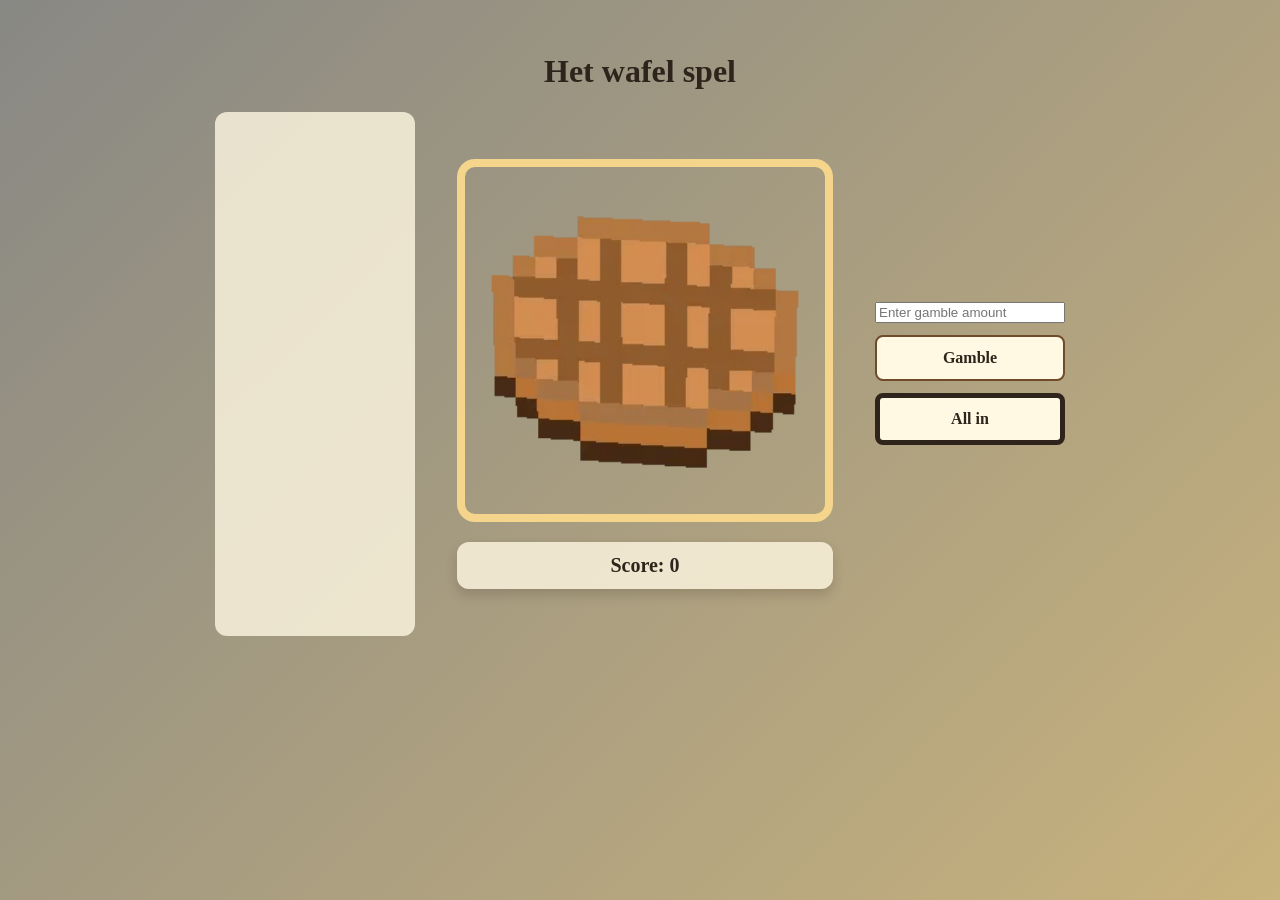
==== index.html @ d7c6b882 "Merge branch 'main' of https://github.com/jdvandepoppe/De-wafel-game" ====
<!DOCTYPE html>
<html lang="en">

<head>
    <meta charset="UTF-8">
    <meta name="viewport" content="width=device-width, initial-scale=1.0">
    <title>het wafel spel</title>
    <link rel="stylesheet" href="style.css">
</head>

<body class="body">
    <h1>Het wafel spel</h1>

    <main class="game-area">
        <div class="result">
            <p id="resultText"></p>
        </div>


        <div class="wafel-score">
            <img class="wafel" onclick="addScore()" src="img/wafel.webp" alt="Wafel" draggable="false">

            <div class="counter" id="counter">
                <p>Score: <span id="score">0</span></p>
            </div>
        </div>

        <div class="game-panel">
            <div class="buttons">

                <input type="number" id="gambleAmount" placeholder="Enter gamble amount" min="1">
                <button id="confirm" onclick="gamble()">Gamble</button>

                <button id="allIn" class="RGBbutton" onclick="allIn()">All in</button>


            </div>


        </div>
    </main>

    <script src="app.js"></script>
</body>

</html>
---- style.css ----
.body {
    min-height: 100vh;
    margin: 0;
    padding: 32px 20px;
    box-sizing: border-box;
    background: linear-gradient(135deg, #888884, #c8b27d);
    color: #2f241b;
    font-family: Georgia, 'Times New Roman', serif;
    text-align: center;
}

.game-area {
    display: flex;
    align-items: center;
    justify-content: center;
    gap: 42px;
    max-width: 850px;
    margin: 0 auto;
}

.wafel {
    width: min(360px, 360px);
    border: 8px solid #f4d58b;
    border-radius: 18px;
    cursor: pointer;
}

.wafel-score {
    display: flex;
    flex-direction: column;
    align-items: stretch;
    gap: 20px;
}

.wafel:hover {
    transform: scale(1.03);
    border-color: #e6b543;
} 

.wafel:active {
    transform: scale(.97);
    border-color: #da9f16;
}

.game-panel {
    display: flex;
    flex-direction: column;
    align-items: stretch;
    gap: 20px;
    min-width: 190px;
}

.counter {
    padding: 12px 20px;
    border-radius: 12px;
    background: rgb(255 248 226 / 80%);
    box-shadow: 0 6px 12px rgb(47 36 27 / 18%);
}

.counter p {
    margin: 0;
    font-size: 1.25rem;
    font-weight: bold;
}

.buttons {
    display: flex;
    flex-direction: column;
    gap: 12px;
}

.result {
    padding: 12px 20px;
    height: 500px;
    width: 150%;
    border-radius: 12px;
    background: rgb(255 248 226 / 80%);
    overflow-y: scroll;

}

button {
    padding: 12px 18px;
    border: 2px solid #6f4b2a;
    border-radius: 8px;
    background-color: #fff8e2;
    color: #2f241b;
    font: inherit;
    font-weight: bold;
    cursor: pointer;
    transition: background-color 150ms ease, transform 150ms ease;
}

button:hover {
    background-color: #f4d58b;
    transform: translateX(3px);
}

@keyframes rgb {
    12.5% { background-color: rgb(255, 0, 0);
            border-color: rgb(255, 0, 191);}
    25% {   background-color: rgb(255, 153, 0);
            border-color: rgb(153, 0, 255);}
    37.5% { background-color: rgb(251, 255, 0);
            border-color: rgb(0, 4, 255);}
    50% {   background-color: rgb(0, 255, 13);
            border-color: rgb(0, 255, 221);}
    62.5% { background-color: rgb(0, 255, 221);
            border-color: rgb(0, 255, 13);}
    75% {   background-color: rgb(0, 4, 255);
            border-color: rgb(251, 255, 0);}
    87.5% { background-color: rgb(153, 0, 255);
            border-color: rgb(255, 153, 0);}
    100% {  background-color: rgb(255, 0, 191);
            border-color: (255, 0, 0);}
}

.RGBbutton {
    animation-name: rgb;
    animation-duration: 2s;
    border: solid 5px;
    animation-iteration-count: infinite;
}
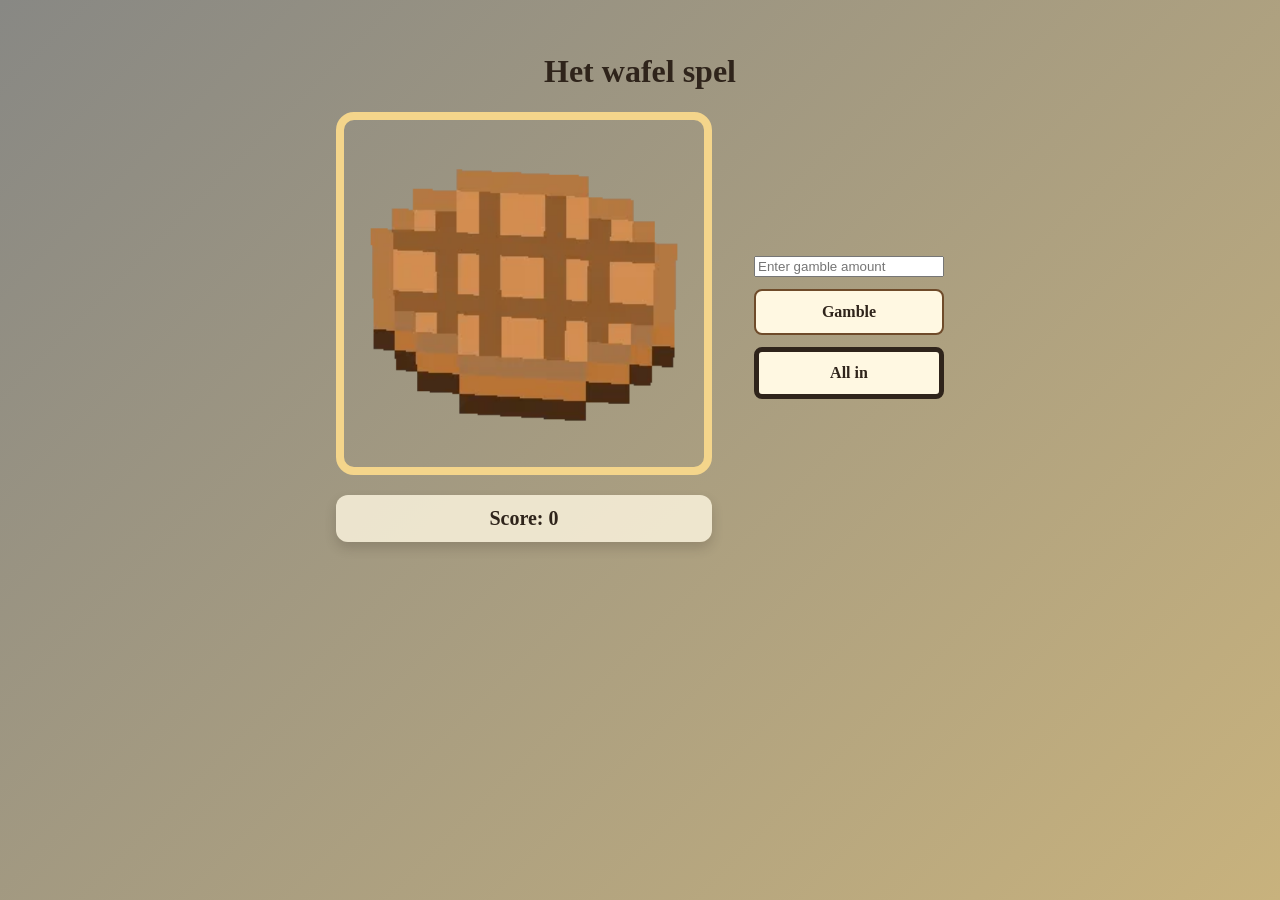
==== commit f18d4cd4: "result bar weg :(" ====
--- a/index.html
+++ b/index.html
@@ -10,13 +10,7 @@
 
 <body class="body">
     <h1>Het wafel spel</h1>
-
     <main class="game-area">
-        <div class="result">
-            <p id="resultText"></p>
-        </div>
-
-
         <div class="wafel-score">
             <img class="wafel" onclick="addScore()" src="img/wafel.webp" alt="Wafel" draggable="false">
 
@@ -32,11 +26,7 @@
                 <button id="confirm" onclick="gamble()">Gamble</button>
 
                 <button id="allIn" class="RGBbutton" onclick="allIn()">All in</button>
-
-
             </div>
-
-
         </div>
     </main>
 
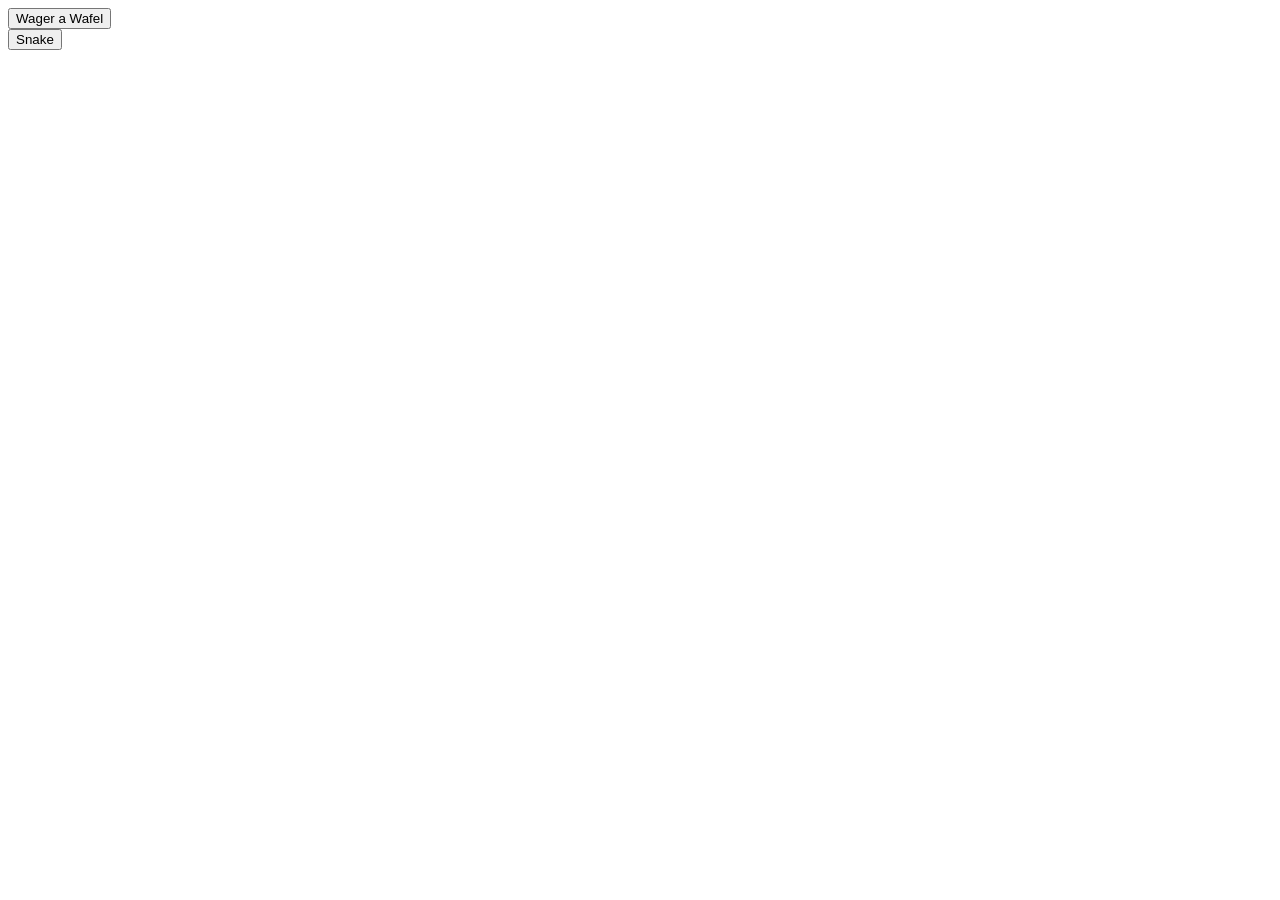
==== commit 62e3cd71: "home page v1" ====
--- a/index.html
+++ b/index.html
@@ -1,36 +1,12 @@
 <!DOCTYPE html>
 <html lang="en">
-
 <head>
     <meta charset="UTF-8">
     <meta name="viewport" content="width=device-width, initial-scale=1.0">
-    <title>het wafel spel</title>
-    <link rel="stylesheet" href="style.css">
+    <title>Jorik van Maanen</title>
 </head>
-
-<body class="body">
-    <h1>Het wafel spel</h1>
-    <main class="game-area">
-        <div class="wafel-score">
-            <img class="wafel" onclick="addScore()" src="img/wafel.webp" alt="Wafel" draggable="false">
-
-            <div class="counter" id="counter">
-                <p>Score: <span id="score">0</span></p>
-            </div>
-        </div>
-
-        <div class="game-panel">
-            <div class="buttons">
-
-                <input type="number" id="gambleAmount" placeholder="Enter gamble amount" min="1">
-                <button id="confirm" onclick="gamble()">Gamble</button>
-
-                <button id="allIn" class="RGBbutton" onclick="allIn()">All in</button>
-            </div>
-        </div>
-    </main>
-
-    <script src="app.js"></script>
+<body>
+    <a href="games/wagerAWafel"><button>Wager a Wafel</button></a><br/>
+    <a href="games/snake"><button>Snake</button></a><br/>
 </body>
-
 </html>
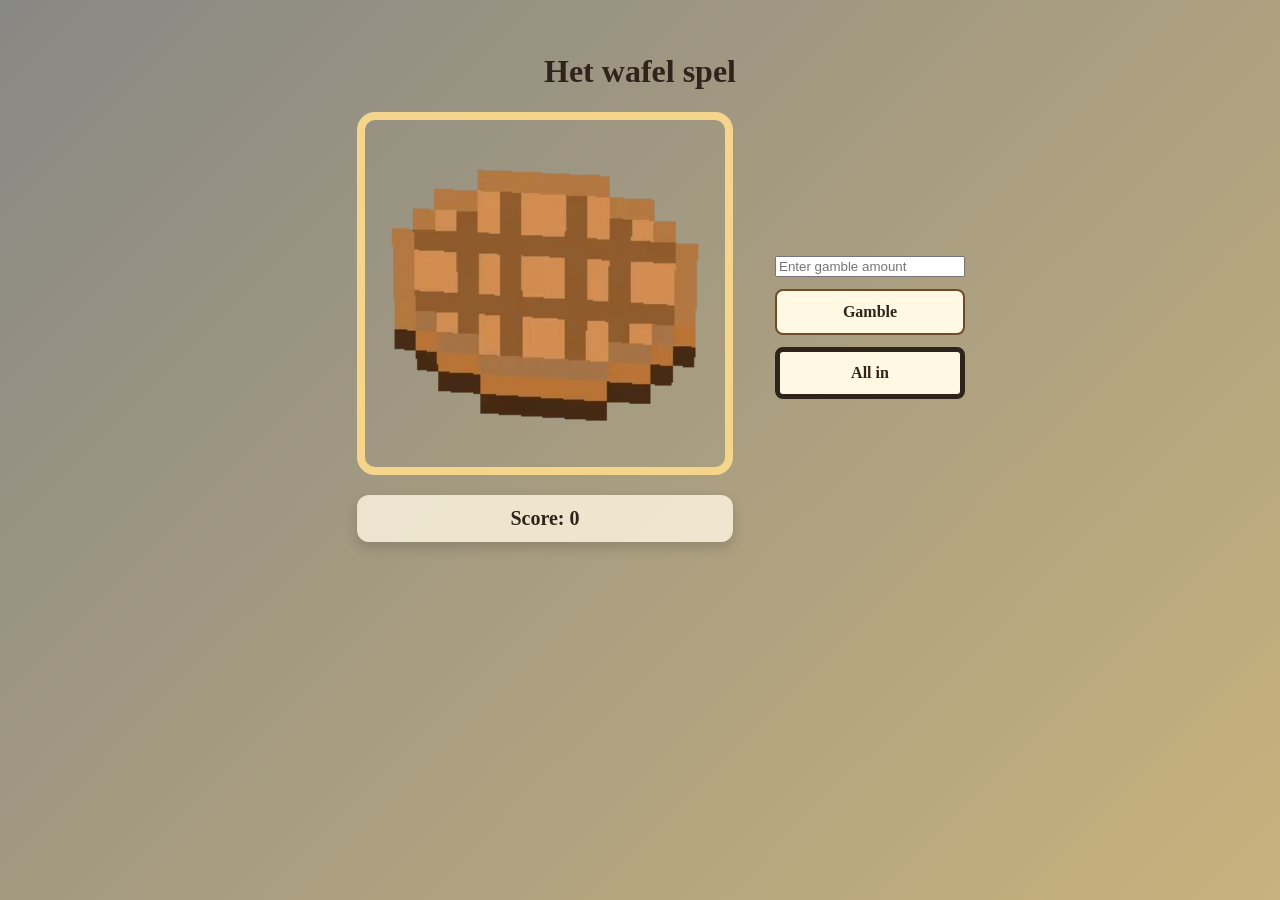
==== commit ae3d7791: "spinner" ====
--- a/index.html
+++ b/index.html
@@ -1,12 +1,51 @@
 <!DOCTYPE html>
 <html lang="en">
+
 <head>
     <meta charset="UTF-8">
     <meta name="viewport" content="width=device-width, initial-scale=1.0">
-    <title>Jorik van Maanen</title>
+    <title>het wafel spel</title>
+    <link rel="stylesheet" href="style.css">
 </head>
-<body>
-    <a href="games/wagerAWafel"><button>Wager a Wafel</button></a><br/>
-    <a href="games/snake"><button>Snake</button></a><br/>
+
+<body class="body">
+    <h1>Het wafel spel</h1>
+    <main class="game-area">
+        <div class="leaderboard" id="leaderboard">
+            <h2></h2>
+        </div>
+        <div class="wafel-score">
+            <img class="wafel" onclick="addScore()" src="img/wafel.webp" alt="Wafel" draggable="false">
+
+            <div class="counter" id="counter">
+                <p>Score: <span id="score">0</span></p>
+            </div>
+        </div>
+
+        <div class="game-panel">
+            <div class="reward-roll" id="rewardRoll" aria-live="polite">
+                <div class="reward-roll-box">
+                    <button class="roll-close" type="button" onclick="closeRewardRoll()" aria-label="Reward Roll sluiten">&times;</button>
+                    <div class="roll-pointer"></div>
+                    <div class="roll-wheel" id="rollWheel">
+                        <span class="roll-label roll-label-green">green</span>
+                        <span class="roll-label roll-label-red">red</span>
+                    </div>
+                    <p id="rollStatus">Klaar voor een All in</p>
+                </div>
+            </div>
+
+            <div class="buttons">
+
+                <input type="number" id="gambleAmount" placeholder="Enter gamble amount" min="1">
+                <button id="confirm" onclick="gamble()">Gamble</button>
+
+                <button id="allIn" class="RGBbutton" onclick="allIn()">All in</button>
+            </div>
+        </div>
+    </main>
+
+    <script src="app.js"></script>
 </body>
+
 </html>
--- a/style.css
+++ b/style.css
@@ -0,0 +1,229 @@
+.body {
+    min-height: 100vh;
+    margin: 0;
+    padding: 32px 20px;
+    box-sizing: border-box;
+    background: linear-gradient(135deg, #888884, #c8b27d);
+    color: #2f241b;
+    font-family: Georgia, 'Times New Roman', serif;
+    text-align: center;
+}
+
+.game-area {
+    display: flex;
+    align-items: center;
+    justify-content: center;
+    gap: 42px;
+    max-width: 850px;
+    margin: 0 auto;
+}
+
+.wafel {
+    width: min(360px, 360px);
+    border: 8px solid #f4d58b;
+    border-radius: 18px;
+    cursor: pointer;
+}
+
+.wafel-score {
+    display: flex;
+    flex-direction: column;
+    align-items: stretch;
+    gap: 20px;
+}
+
+.wafel:hover {
+    transform: scale(1.03);
+    border-color: #e6b543;
+} 
+
+.wafel:active {
+    transform: scale(.97);
+    border-color: #da9f16;
+}
+
+.game-panel {
+    display: flex;
+    flex-direction: column;
+    align-items: stretch;
+    gap: 20px;
+    min-width: 190px;
+}
+
+.reward-roll {
+    position: fixed;
+    inset: 0;
+    z-index: 10;
+    display: none;
+    align-items: center;
+    justify-content: center;
+    padding: 20px;
+    background: rgb(47 36 27 / 72%);
+}
+
+.reward-roll.is-visible {
+    display: flex;
+    animation: roll-pop-in 180ms ease-out;
+}
+
+.reward-roll-box {
+    position: relative;
+    display: flex;
+    flex-direction: column;
+    align-items: center;
+    gap: 22px;
+    width: min(90vw, 460px);
+    padding: 42px 30px 30px;
+    border: 8px solid #f4d58b;
+    border-radius: 18px;
+    background: #fff8e2;
+    box-shadow: 0 18px 40px rgb(0 0 0 / 35%);
+}
+
+.roll-close {
+    position: absolute;
+    top: 8px;
+    right: 10px;
+    padding: 0 8px;
+    border: 0;
+    background: transparent;
+    font-size: 2rem;
+    line-height: 1;
+}
+
+.roll-close:hover {
+    background: transparent;
+    transform: none;
+}
+
+.roll-wheel {
+    width: min(65vw, 300px);
+    height: min(65vw, 300px);
+    position: relative;
+    border: 8px solid #fff8e2;
+    border-radius: 50%;
+    background: conic-gradient(#c93535 0deg 180deg, #2d9b58 180deg 360deg);
+    box-shadow: 0 6px 12px rgb(47 36 27 / 22%);
+    transform: rotate(0deg);
+}
+
+.roll-wheel.is-spinning {
+    transition: transform 2800ms cubic-bezier(.12, .8, .18, 1);
+}
+
+.roll-pointer {
+    position: absolute;
+    top: -7px;
+    z-index: 1;
+    width: 0;
+    height: 0;
+    border-left: 10px solid transparent;
+    border-right: 10px solid transparent;
+    border-top: 22px solid #2f241b;
+}
+
+.roll-label {
+    position: absolute;
+    top: 64px;
+    color: #fff8e2;
+    font-weight: bold;
+    font-size: .8rem;
+    text-shadow: 1px 1px 2px rgb(47 36 27 / 55%);
+}
+
+.roll-label-red {
+    right: 5px;
+}
+
+.roll-label-green {
+    left: 10px;
+}
+
+.reward-roll p {
+    margin: 0;
+    min-height: 1.2em;
+    font-size: 1.25rem;
+    font-weight: bold;
+}
+
+@keyframes roll-pop-in {
+    from { opacity: 0; }
+    to { opacity: 1; }
+}
+
+.counter {
+    padding: 12px 20px;
+    border-radius: 12px;
+    background: rgb(255 248 226 / 80%);
+    box-shadow: 0 6px 12px rgb(47 36 27 / 18%);
+}
+
+.counter p {
+    margin: 0;
+    font-size: 1.25rem;
+    font-weight: bold;
+}
+
+.buttons {
+    display: flex;
+    flex-direction: column;
+    gap: 12px;
+}
+
+.result {
+    padding: 12px 20px;
+    height: 500px;
+    width: 150%;
+    border-radius: 12px;
+    background: rgb(255 248 226 / 80%);
+    overflow-y: scroll;
+
+}
+
+button {
+    padding: 12px 18px;
+    border: 2px solid #6f4b2a;
+    border-radius: 8px;
+    background-color: #fff8e2;
+    color: #2f241b;
+    font: inherit;
+    font-weight: bold;
+    cursor: pointer;
+    transition: background-color 150ms ease, transform 150ms ease;
+}
+
+button:hover {
+    background-color: #f4d58b;
+    transform: translateX(3px);
+}
+
+button:disabled {
+    cursor: wait;
+    opacity: .65;
+}
+
+@keyframes rgb {
+    12.5% { background-color: rgb(255, 0, 0);
+            border-color: rgb(255, 0, 191);}
+    25% {   background-color: rgb(255, 153, 0);
+            border-color: rgb(153, 0, 255);}
+    37.5% { background-color: rgb(251, 255, 0);
+            border-color: rgb(0, 4, 255);}
+    50% {   background-color: rgb(0, 255, 13);
+            border-color: rgb(0, 255, 221);}
+    62.5% { background-color: rgb(0, 255, 221);
+            border-color: rgb(0, 255, 13);}
+    75% {   background-color: rgb(0, 4, 255);
+            border-color: rgb(251, 255, 0);}
+    87.5% { background-color: rgb(153, 0, 255);
+            border-color: rgb(255, 153, 0);}
+    100% {  background-color: rgb(255, 0, 191);
+            border-color: (255, 0, 0);}
+}
+
+.RGBbutton {
+    animation-name: rgb;
+    animation-duration: 2s;
+    border: solid 5px;
+    animation-iteration-count: infinite;
+}
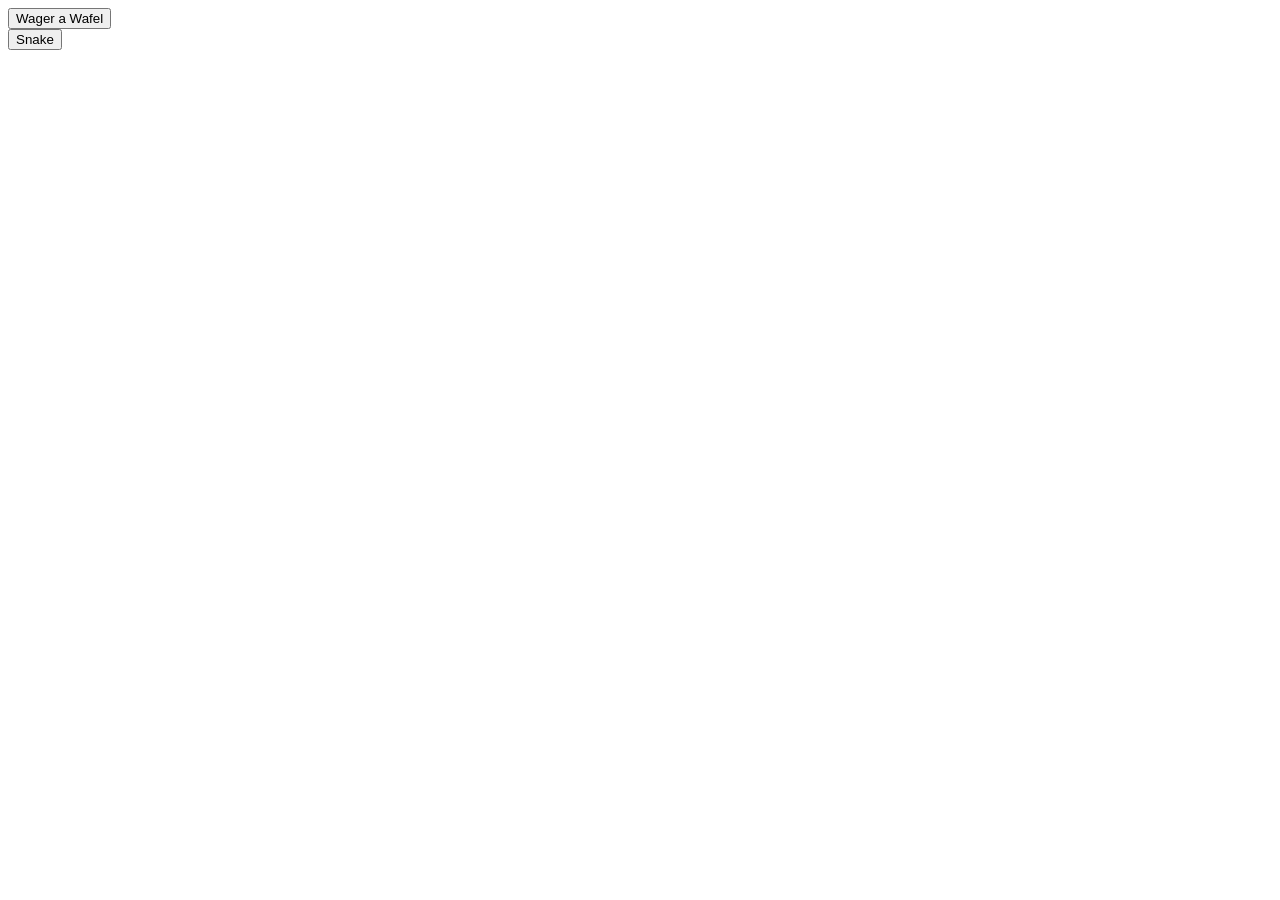
==== commit 74703439: "Merge branch 'main' of https://github.com/jdvandepoppe/De-wafel-game" ====
--- a/index.html
+++ b/index.html
@@ -1,51 +1,12 @@
 <!DOCTYPE html>
 <html lang="en">
-
 <head>
     <meta charset="UTF-8">
     <meta name="viewport" content="width=device-width, initial-scale=1.0">
-    <title>het wafel spel</title>
-    <link rel="stylesheet" href="style.css">
+    <title>Jorik van Maanen</title>
 </head>
-
-<body class="body">
-    <h1>Het wafel spel</h1>
-    <main class="game-area">
-        <div class="leaderboard" id="leaderboard">
-            <h2></h2>
-        </div>
-        <div class="wafel-score">
-            <img class="wafel" onclick="addScore()" src="img/wafel.webp" alt="Wafel" draggable="false">
-
-            <div class="counter" id="counter">
-                <p>Score: <span id="score">0</span></p>
-            </div>
-        </div>
-
-        <div class="game-panel">
-            <div class="reward-roll" id="rewardRoll" aria-live="polite">
-                <div class="reward-roll-box">
-                    <button class="roll-close" type="button" onclick="closeRewardRoll()" aria-label="Reward Roll sluiten">&times;</button>
-                    <div class="roll-pointer"></div>
-                    <div class="roll-wheel" id="rollWheel">
-                        <span class="roll-label roll-label-green">green</span>
-                        <span class="roll-label roll-label-red">red</span>
-                    </div>
-                    <p id="rollStatus">Klaar voor een All in</p>
-                </div>
-            </div>
-
-            <div class="buttons">
-
-                <input type="number" id="gambleAmount" placeholder="Enter gamble amount" min="1">
-                <button id="confirm" onclick="gamble()">Gamble</button>
-
-                <button id="allIn" class="RGBbutton" onclick="allIn()">All in</button>
-            </div>
-        </div>
-    </main>
-
-    <script src="app.js"></script>
+<body>
+    <a href="games/wagerAWafel"><button>Wager a Wafel</button></a><br/>
+    <a href="games/snake"><button>Snake</button></a><br/>
 </body>
-
 </html>
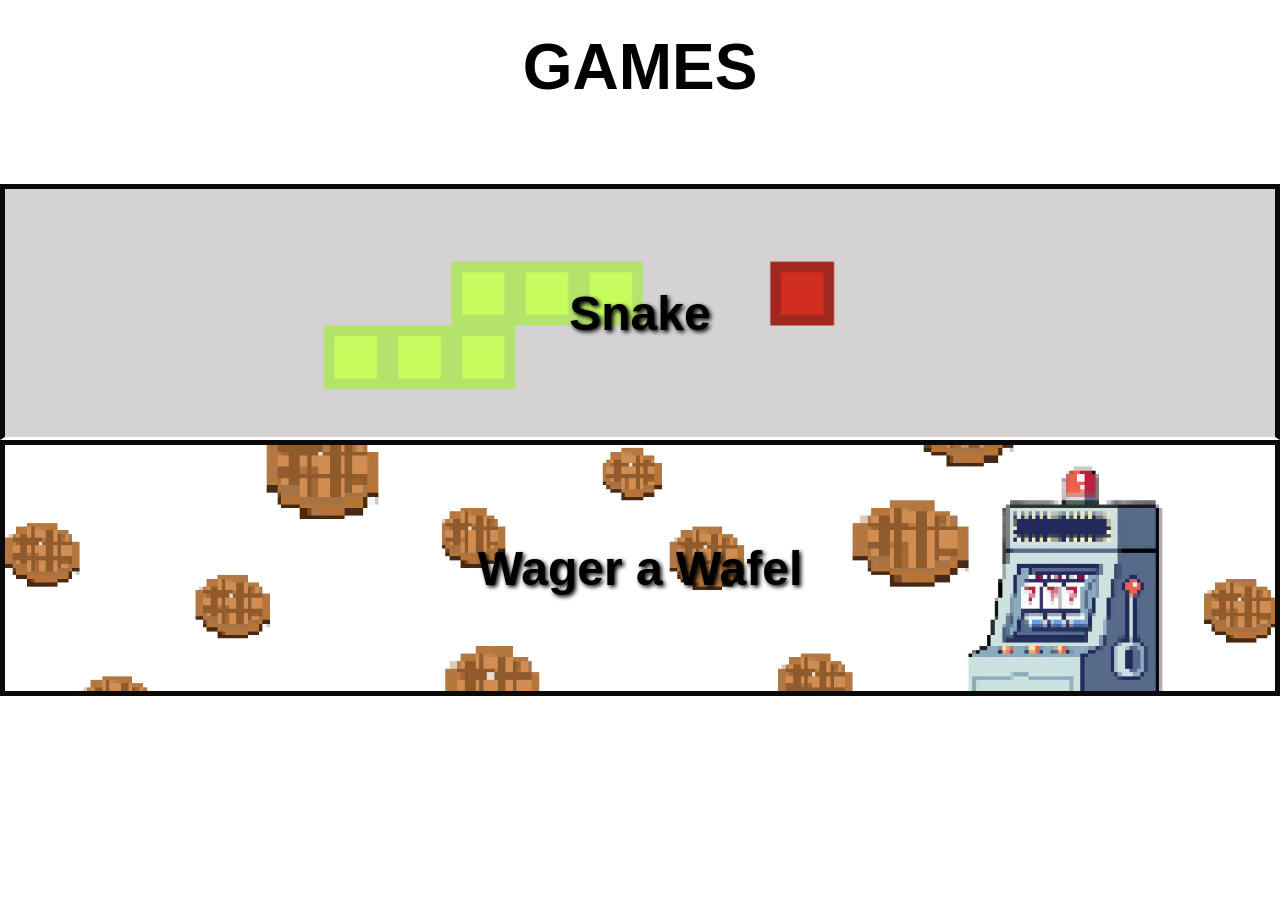
==== commit 7b12afcd: "front page" ====
--- a/index.html
+++ b/index.html
@@ -1,12 +1,18 @@
 <!DOCTYPE html>
 <html lang="en">
+
 <head>
     <meta charset="UTF-8">
     <meta name="viewport" content="width=device-width, initial-scale=1.0">
-    <title>Jorik van Maanen</title>
+    <title>Games</title>
+    <link rel="stylesheet" href="style.css">
 </head>
+
 <body>
-    <a href="games/wagerAWafel"><button>Wager a Wafel</button></a><br/>
-    <a href="games/snake"><button>Snake</button></a><br/>
+    <h1>GAMES</h1>
+
+    <a class="game-button snake" href="games/snake">Snake</a>
+    <a class="game-button waffle" href="games/wagerAWafel">Wager a Wafel</a>
 </body>
+
 </html>
--- a/style.css
+++ b/style.css
@@ -0,0 +1,40 @@
+* {
+    box-sizing: border-box;
+}
+
+body {
+    margin: 0;
+    background: white;
+    font-family: Arial, sans-serif;
+}
+
+h1 {
+    margin: 30px 0 80px;
+    font-size: 64px;
+    text-align: center;
+}
+
+.game-button {
+    display: flex;
+    width: 100%;
+    height: 256px;
+    align-items: center;
+    justify-content: center;
+    color: black;
+    font-size: 48px;
+    font-weight: bold;
+    text-decoration: none;
+    background-position: center;
+    background-size: cover;
+    text-shadow: 2px 2px 4px black;
+    border: 5px solid rgb(10, 10, 10);
+}
+
+.snake {
+    background-image: url("snake.png");
+    border-bottom: 3px solid white;
+}
+
+.waffle {
+    background-image: url("wager2.0.png");
+}
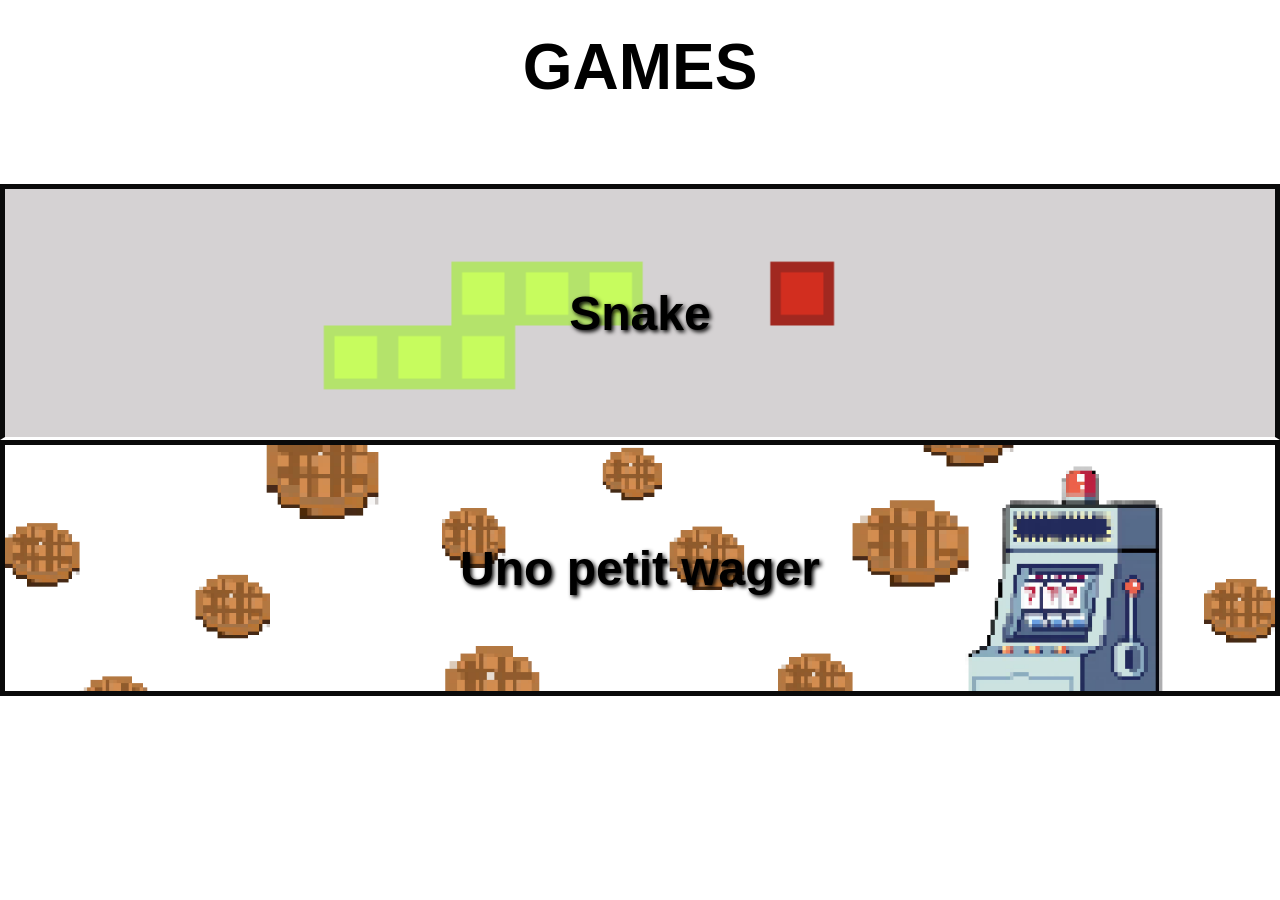
==== commit ee390159: "royalvistick" ====
--- a/index.html
+++ b/index.html
@@ -12,7 +12,7 @@
     <h1>GAMES</h1>
 
     <a class="game-button snake" href="games/snake">Snake</a>
-    <a class="game-button waffle" href="games/wagerAWafel">Wager a Wafel</a>
+    <a class="game-button waffle" href="games/wagerAWafel">Uno petit wager</a>
 </body>
 
 </html>
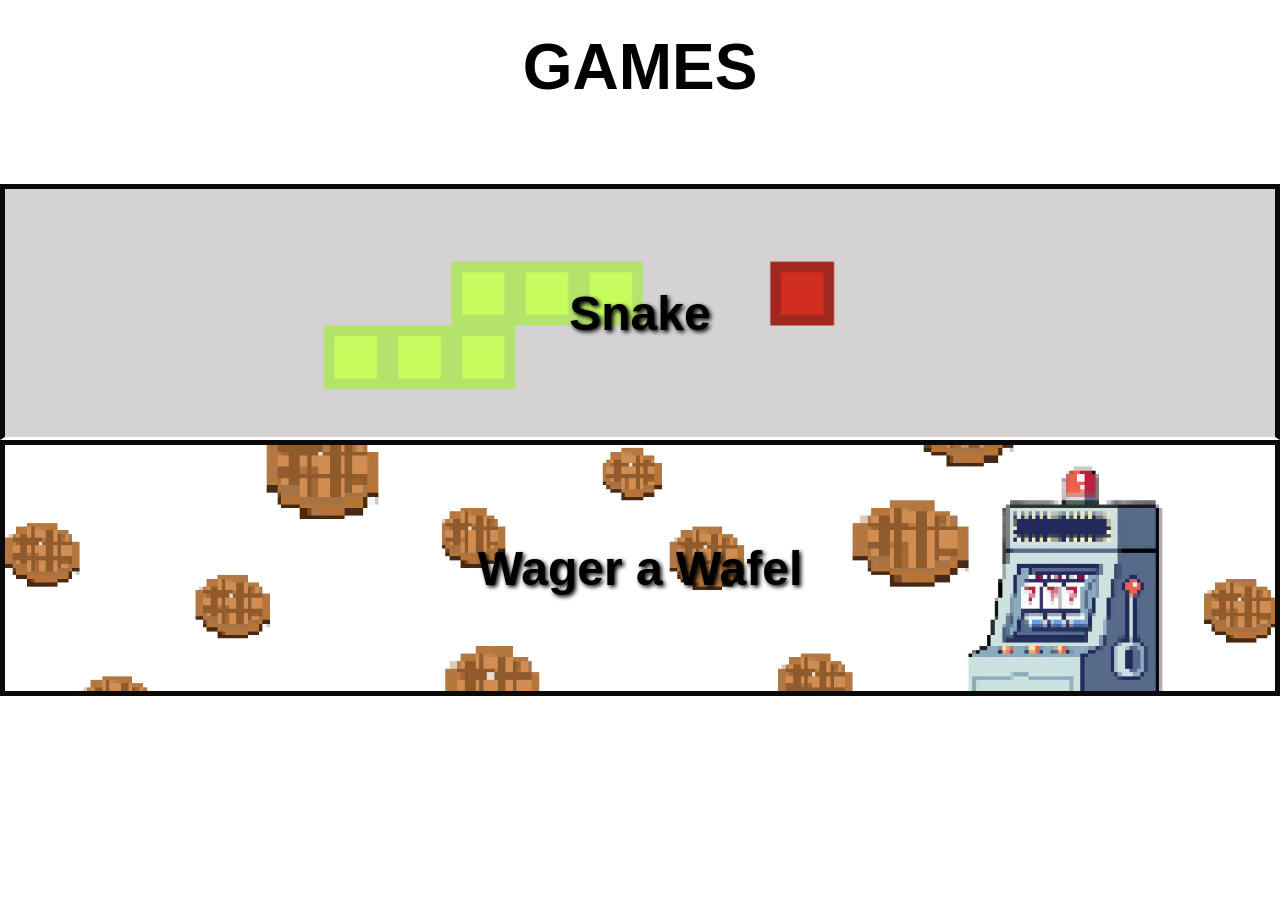
==== commit e1689b1e: "Revert "royalvistick" This reverts commit ee39015991986b4f2d00998959e27729b162fc42." ====
--- a/index.html
+++ b/index.html
@@ -12,7 +12,7 @@
     <h1>GAMES</h1>
 
     <a class="game-button snake" href="games/snake">Snake</a>
-    <a class="game-button waffle" href="games/wagerAWafel">Uno petit wager</a>
+    <a class="game-button waffle" href="games/wagerAWafel">Wager a Wafel</a>
 </body>
 
 </html>
